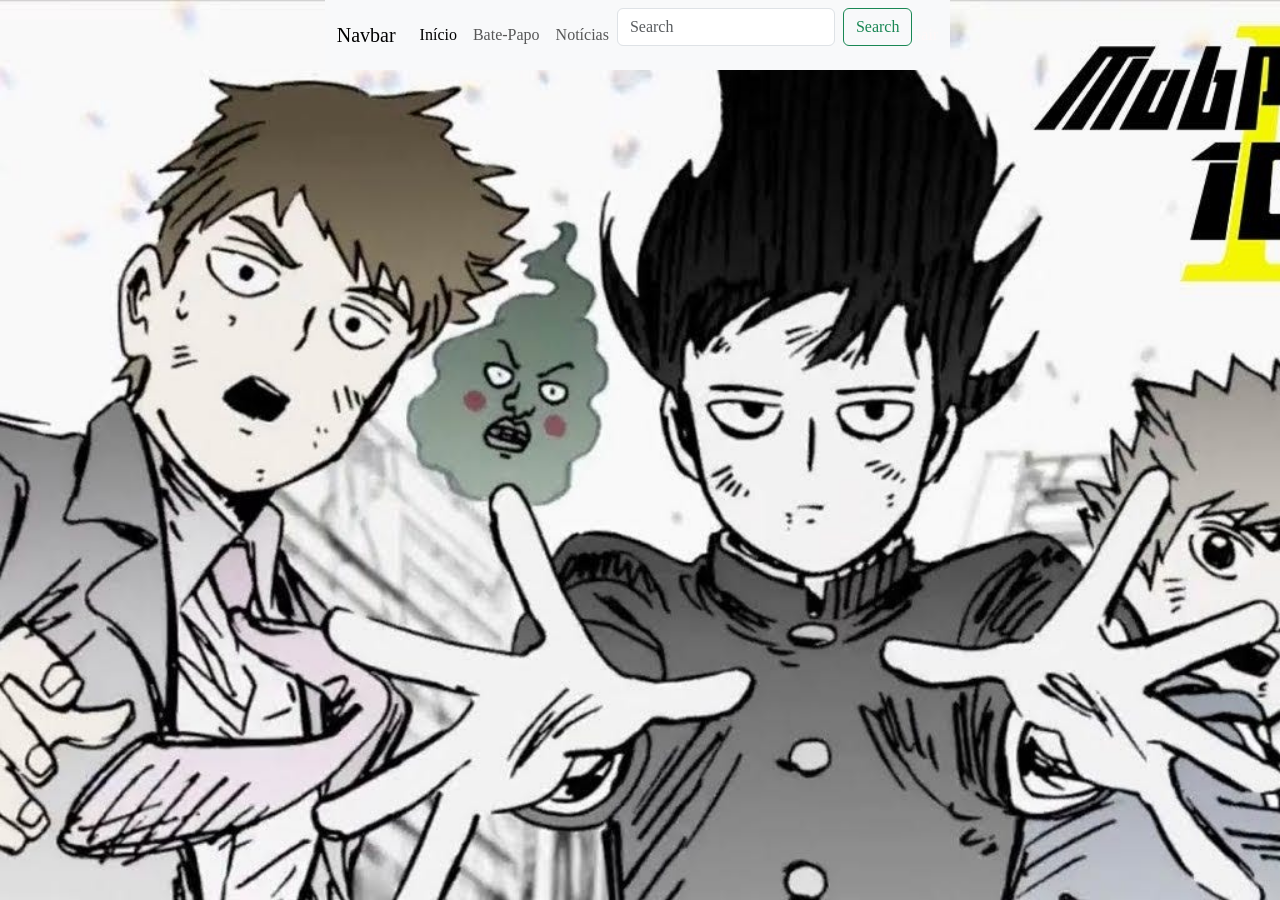
==== conversas.html @ 0353eccd "add -adicionei um visual as demais páginas" ====
<head>
    <meta charset="UTF-8">
    <meta name="viewport" content="width=device-width, initial-scale=1.0">
    <title>Fórum Mob Psycho</title>

     <link href="https://cdn.jsdelivr.net/npm/bootstrap@5.3.8/dist/css/bootstrap.min.css" rel="stylesheet"
        integrity="sha384-sRIl4kxILFvY47J16cr9ZwB07vP4J8+LH7qKQnuqkuIAvNWLzeN8tE5YBujZqJLB" crossorigin="anonymous">

    <link rel="stylesheet" href="style.css">

</head>



<body class="body2"
    style="background-image: url(assets/1_hykX32rBEKzHwvM2G8UFKA.jpg); background-size: cover; margin: 0%;">

    <header>

        <nav class="navbar navbar-expand-lg bg-body-tertiary">

            <div class="container-fluid">
                <img src=>
                <a class="navbar-brand" href="#">Navbar</a>

                <button class="navbar-toggler" type="button" data-bs-toggle="collapse" data-bs-target="#navbarNav"
                    aria-controls="navbarNav" aria-expanded="false" aria-label="Toggle navigation">
                    <span class="navbar-toggler-icon"></span>
                </button>

                <div class="collapse navbar-collapse" id="navbarSupportedContent">

                    <ul class="navbar-nav me-auto mb-2 mb-lg-0">

                        <li class="nav-item">
                            <a class="nav-link active" aria-current="page" href="#">Início</a>
                        </li>
                        <li class="nav-item">
                            <a class="nav-link" href="conversas.html">Bate-Papo</a>
                        </li>
                        <li class="nav-item">
                            <a class="nav-link" href="noticias.html">Notícias</a>
                        </li>
                    </ul>

                    <form class="d-flex" role="search">
                        <input id="searchInput" class="form-control me-2" type="search" placeholder="Search">
                        <button class="btn btn-outline-success" type="submit">Search</button>
                    </form>

                    <div id="logout_button_div">
                        <div id="logout_button">
                            <a id="logout" href="index.html" class="nav-link">Sair</a>
                        </div>
                    </div>

                </div>
            </div>
        </nav>
    </header>

    <main class="main2">

    </main>

    <script src="https://cdn.jsdelivr.net/npm/bootstrap@5.3.8/dist/js/bootstrap.min.js"
        integrity="sha384-G/EV+4j2dNv+tEPo3++6LCgdCROaejBqfUeNjuKAiuXbjrxilcCdDz6ZAVfHWe1Y"
        crossorigin="anonymous"></script>

</body>

</html>
---- style.css ----
:root{
    
    --cor-forms:rgba(0, 0, 0, 0);
    --cor-texto: #fff8f8;
    --cor-erro: #ff4747;
    --cor-sucesso: #94ff86;

    
}

#titulo {
    color: white;
     text-align: center;
}

label, h2 {
    color: white;
}

*{
    font-family: Georgia, 'Times New Roman', Times, serif
}

body{
    display: flex;
    justify-content: center;
    gap: 5px;
    align-items: flex-start;
    color: var(--cor-texto);

    background-color: var(--cor-fundo);
    color: var(--cor-texto);
    background-image: url(assets/PSY.png);
    background-size: cover;
    background-repeat: no-repeat;
}


#titulo{
    text-align: center;
}

#form-login{
    display: flex;
    flex-direction: column;
    align-items: center;
    gap: 5px;
}

#form-login input{
    padding: 5px;
    border-radius: 5px;
    border: solid rgb(65, 129, 226);
}

#form-login button{
    border: solid  var(--cor-fundo);
    border-radius: 5px;
    background-color: rgb(185, 183, 183);
    padding: 5px;

}


.erro{
    color: var(--cor-erro);
    font-size: 12px;
    text-align: center;
}

.sucesso{
    color: var(--cor-sucesso);
    font-size: 12px;
    text-align: center;
}
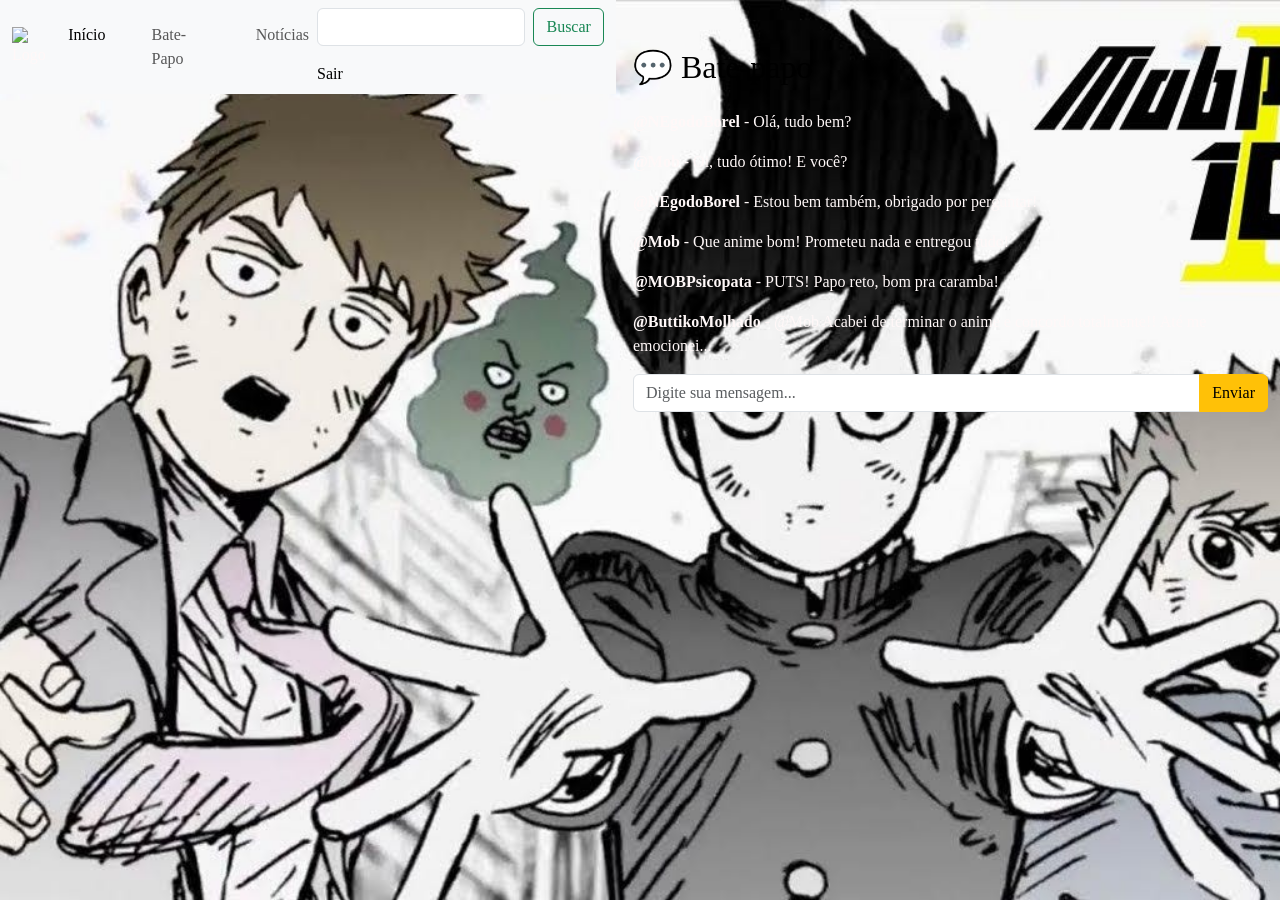
==== commit 8d1f516a: "add- fix um sistema de mensagens entre os fans" ====
--- a/conversas.html
+++ b/conversas.html
@@ -1,9 +1,11 @@
+<html lang="en">
+
 <head>
     <meta charset="UTF-8">
     <meta name="viewport" content="width=device-width, initial-scale=1.0">
     <title>Fórum Mob Psycho</title>
 
-     <link href="https://cdn.jsdelivr.net/npm/bootstrap@5.3.8/dist/css/bootstrap.min.css" rel="stylesheet"
+    <link href="https://cdn.jsdelivr.net/npm/bootstrap@5.3.8/dist/css/bootstrap.min.css" rel="stylesheet"
         integrity="sha384-sRIl4kxILFvY47J16cr9ZwB07vP4J8+LH7qKQnuqkuIAvNWLzeN8tE5YBujZqJLB" crossorigin="anonymous">
 
     <link rel="stylesheet" href="style.css">
@@ -17,40 +19,46 @@
 
     <header>
 
-        <nav class="navbar navbar-expand-lg bg-body-tertiary">
+        <nav class="navbar navbar-expand-lg navbar-light bg-light" style="display: flex;">
 
             <div class="container-fluid">
-                <img src=>
-                <a class="navbar-brand" href="#">Navbar</a>
 
-                <button class="navbar-toggler" type="button" data-bs-toggle="collapse" data-bs-target="#navbarNav"
-                    aria-controls="navbarNav" aria-expanded="false" aria-label="Toggle navigation">
+                <img src="assets/9HfWTVf.png" alt="Logo" class="logo">
+
+                <button class="navbar-toggler" type="button" data-bs-toggle="collapse"
+                    data-bs-target="#navbarSupportedContent">
                     <span class="navbar-toggler-icon"></span>
                 </button>
 
                 <div class="collapse navbar-collapse" id="navbarSupportedContent">
 
-                    <ul class="navbar-nav me-auto mb-2 mb-lg-0">
+                    <ul class="navbar-nav me-auto mb-2 mb-lg-0" style="gap: 30px;">
 
                         <li class="nav-item">
-                            <a class="nav-link active" aria-current="page" href="#">Início</a>
+                            <a class="nav-link active" href="home.html">Início</a>
                         </li>
+
                         <li class="nav-item">
                             <a class="nav-link" href="conversas.html">Bate-Papo</a>
                         </li>
+
                         <li class="nav-item">
                             <a class="nav-link" href="noticias.html">Notícias</a>
                         </li>
+
                     </ul>
+                </div>
+
+                <div class="searchbar">
 
                     <form class="d-flex" role="search">
-                        <input id="searchInput" class="form-control me-2" type="search" placeholder="Search">
-                        <button class="btn btn-outline-success" type="submit">Search</button>
+                        <input id="searchInput" class="form-control me-2" type="search" placeholder="">
+                        <button class="btn btn-outline-success" type="submit">Buscar</button>
                     </form>
 
                     <div id="logout_button_div">
-                        <div id="logout_button">
-                            <a id="logout" href="index.html" class="nav-link">Sair</a>
+                        <div id="logout_button" style="color: black;">
+                            <a class="nav-link" href="index.html">Sair</a>
                         </div>
                     </div>
 
@@ -61,7 +69,40 @@
 
     <main class="main2">
 
+        <div class="container mt-5">
+
+            <h2 class="text-black mb-4">💬 Bate-papo</h2>
+
+            <div id="chatBox" class="chat-box mb-3">
+
+                <p><strong>@NEgodoBorel</strong> - Olá, tudo bem?</p>
+
+                <p><strong>@Mob</strong> - Oi, tudo ótimo! E você?</p>
+
+                <p><strong>@NEgodoBorel</strong> - Estou bem também, obrigado por perguntar!</p>
+
+                <p><strong>@Mob</strong> - Que anime bom! Prometeu nada e entregou tudo!</p>
+
+                <p><strong>@MOBPsicopata</strong> - PUTS! Papo reto, bom pra caramba!</p>
+
+                <p><strong>@ButtikoMolhado</strong> - @Mob Acabei de terminar o anime e concordo totalmente!! Até me
+                    emocionei...</p>
+
+            </div>
+
+            <div class="input-group">
+
+                <input id="messageInput" type="text" class="form-control" placeholder="Digite sua mensagem...">
+
+                <button type="button" class="btn btn-warning" onclick="sendMessage()">Enviar</button>
+
+            </div>
+
+        </div>
+
     </main>
+
+    <script src="script.js"></script>
 
     <script src="https://cdn.jsdelivr.net/npm/bootstrap@5.3.8/dist/js/bootstrap.min.js"
         integrity="sha384-G/EV+4j2dNv+tEPo3++6LCgdCROaejBqfUeNjuKAiuXbjrxilcCdDz6ZAVfHWe1Y"
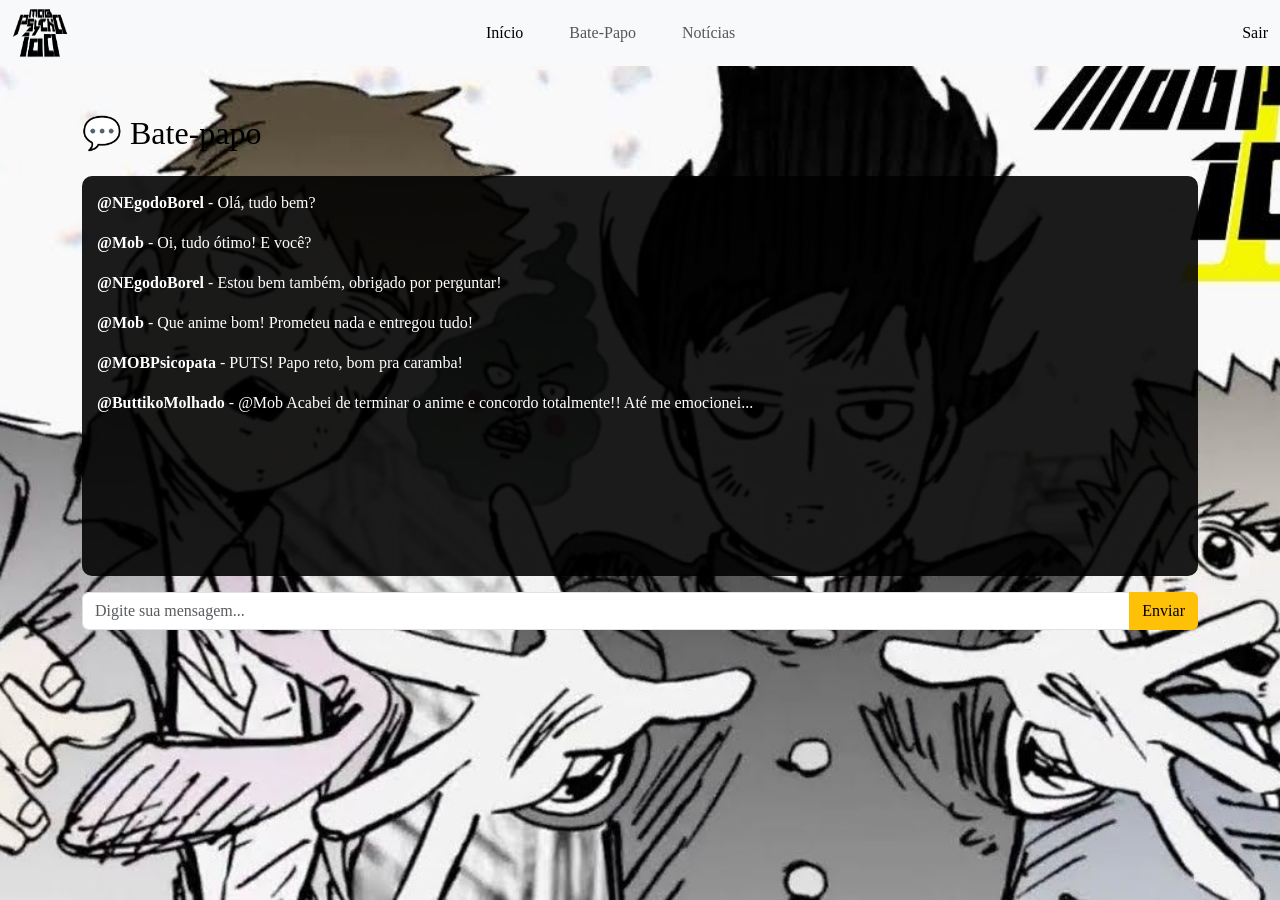
==== commit 58158597: "fix - tirei barra de pesquisa pois estava infuncional e inseri um "background-attachment: fixed" par" ====
--- a/conversas.html
+++ b/conversas.html
@@ -15,7 +15,7 @@
 
 
 <body class="body2"
-    style="background-image: url(assets/1_hykX32rBEKzHwvM2G8UFKA.jpg); background-size: cover; margin: 0%;">
+    style="background-image: url(assets/1_hykX32rBEKzHwvM2G8UFKA.jpg); background-size: cover; margin: 0%; background-attachment: fixed;">
 
     <header>
 
@@ -49,12 +49,7 @@
                     </ul>
                 </div>
 
-                <div class="searchbar">
-
-                    <form class="d-flex" role="search">
-                        <input id="searchInput" class="form-control me-2" type="search" placeholder="">
-                        <button class="btn btn-outline-success" type="submit">Buscar</button>
-                    </form>
+                <div class="saida">
 
                     <div id="logout_button_div">
                         <div id="logout_button" style="color: black;">
@@ -63,6 +58,7 @@
                     </div>
 
                 </div>
+                
             </div>
         </nav>
     </header>
--- a/style.css
+++ b/style.css
@@ -21,7 +21,7 @@
     font-family: Georgia, 'Times New Roman', Times, serif
 }
 
-body{
+.body1{
     display: flex;
     justify-content: center;
     gap: 5px;
@@ -34,6 +34,7 @@
     background-size: cover;
     background-repeat: no-repeat;
 }
+
 
 
 #titulo{
@@ -74,3 +75,70 @@
     text-align: center;
 }  
 
+.logo {
+    width: 56px;
+    height: 50px;
+    margin-right: 10px;
+}
+
+#logout_button {
+    margin-left: 10px;
+}
+
+.container-fluid {
+    display: flex;
+    justify-content: space-between;
+    align-items: center;
+    gap: 400px;
+}
+
+.searchbar {
+    display: inline-flex;
+    gap: 30px;
+    align-items: center;
+    margin: 0;
+}
+
+.chat-box {
+    height: 400px;
+    overflow-y: auto;
+    padding: 15px;
+    background-color: rgba(0, 0, 0, 0.892);
+    border-radius: 10px;
+    color: white;
+}
+
+.message {
+    padding: 10px;
+    margin-bottom: 10px;
+    border-radius: 8px;
+    background-color: rgba(255,255,255,0.1);
+}
+
+#main2 {
+    display: flex;
+    flex-direction: column;
+    align-items: center;
+    gap: 20px;
+    padding: 20px;
+}
+
+.news {
+    margin-left: 20px;
+        justify-content: flex-start;
+        width: 400px;
+
+}
+
+.news2 {
+    margin-right: 20px;
+    justify-content: flex-end;
+    width: 400px;
+}
+
+.organizanews {
+    margin-left: 350px;
+    display: flex;
+    gap: 80px;
+    justify-content: center;
+}
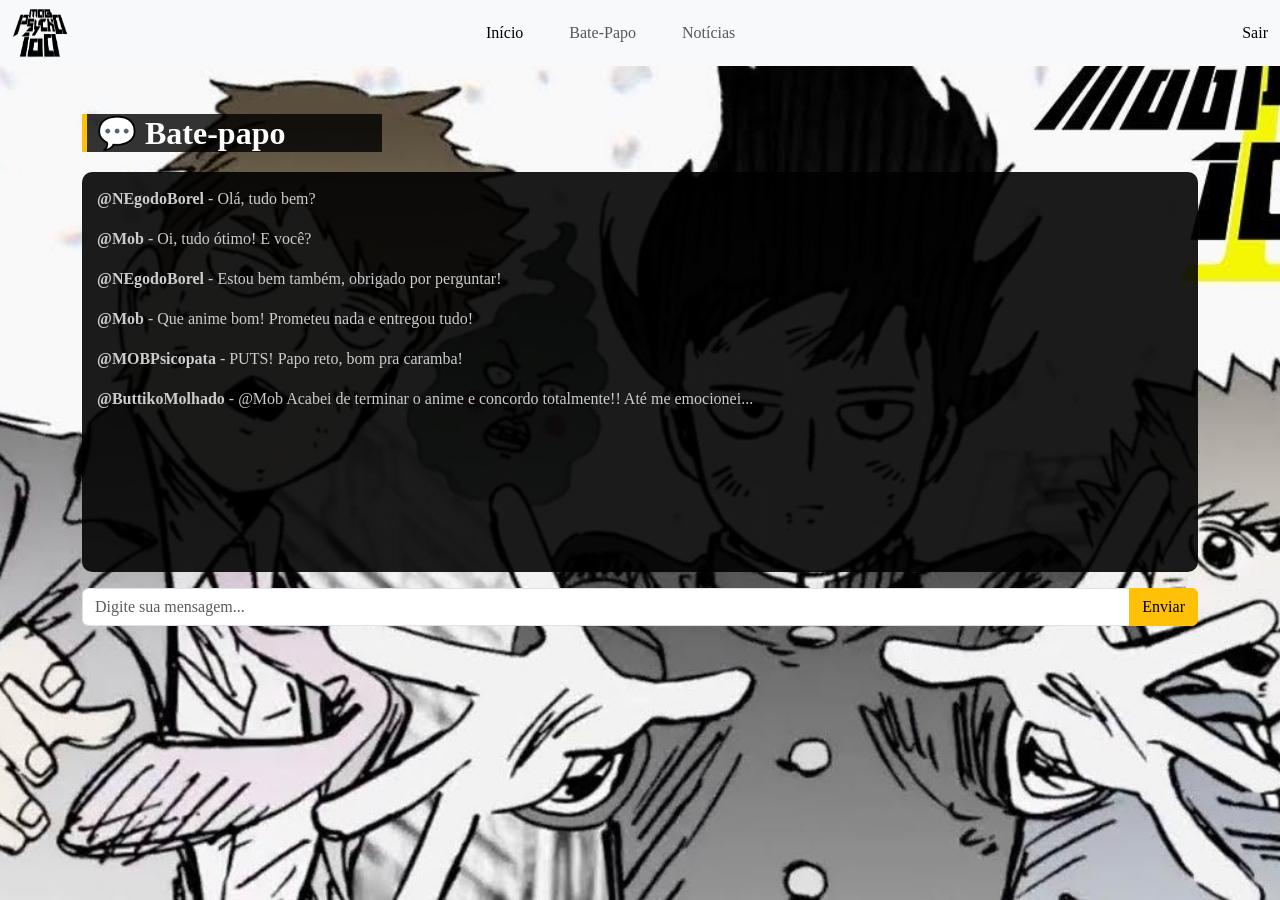
==== commit 98ae1525: "add- adicionei um fundo ao título do chatbox" ====
--- a/conversas.html
+++ b/conversas.html
@@ -67,7 +67,7 @@
 
         <div class="container mt-5">
 
-            <h2 class="text-black mb-4">💬 Bate-papo</h2>
+            <h2 class="chat-title">💬 Bate-papo</h2>
 
             <div id="chatBox" class="chat-box mb-3">
 
--- a/style.css
+++ b/style.css
@@ -92,11 +92,20 @@
     gap: 400px;
 }
 
-.searchbar {
+.saida {
     display: inline-flex;
     gap: 30px;
     align-items: center;
     margin: 0;
+}
+
+.chat-title {
+    color: white;
+    border-left: 5px solid #ffc107;
+    padding-left: 10px;
+    margin-bottom: 20px;
+    background-color: rgba(0, 0, 0, 0.795);
+    width: 300px;
 }
 
 .chat-box {
@@ -141,4 +150,67 @@
     display: flex;
     gap: 80px;
     justify-content: center;
+    margin-top: 50px;
+}
+
+/* HERO */
+.hero {
+    height: 90vh;
+    background: linear-gradient(to bottom, rgba(0,0,0,0.6), rgba(0,0,0,0.9));
+}
+
+.hero h1 {
+    font-weight: 700;
+    letter-spacing: 2px;
+}
+
+.hero p {
+    opacity: 0.8;
+}
+
+/* SEÇÕES */
+section {
+    background: rgba(0, 0, 0, 0.75);
+    padding: 30px;
+    border-radius: 15px;
+    margin-bottom: 30px;
+}
+
+/* TITULOS */
+h2 {
+    margin-bottom: 15px;
+    font-weight: 600;
+    border-left: 5px solid #ffc107;
+    padding-left: 10px;
+}
+
+/* TEXTO */
+p {
+    color: #ccc;
+}
+
+/* CARDS */
+.card {
+    border-radius: 15px;
+    overflow: hidden;
+    transition: 0.3s;
+    background: #1c1c1c;
+    border: none;
+}
+
+.card:hover {
+    transform: scale(1.05);
+}
+
+.card img {
+    height: 250px;
+    object-fit: cover;
+}
+
+.card-title {
+    color: #ffc107;
+}
+
+.card-text {
+    color: #ccc;
 }
